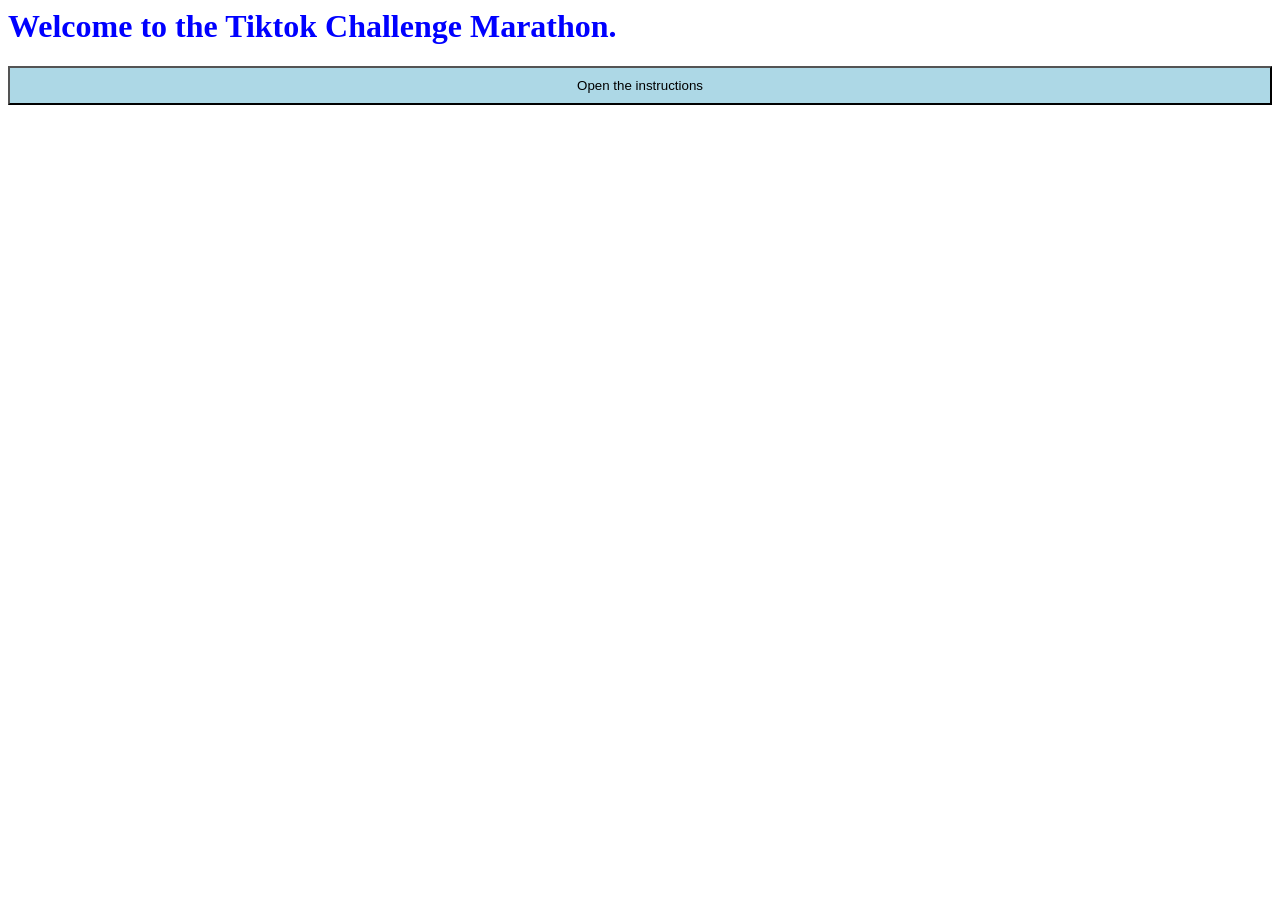
==== index.html @ 9bc09301 "adding some html" ====
<html>
    <head>
    <title>Tiktok Challenge Marathon</title>
    <link rel = "stylesheet" href = "index.css">
    </head> 
<body>
    <h1> Welcome to the Tiktok Challenge Marathon.</h1>
    <button id = "modalBtn">Open the instructions</button>
    <div id = "myModal" class = "modal">
        <div class = "modalContent">
            <p> This is where the instructions go. </p>
        </div>
    </div>
</body>
</html>
---- index.css ----
h1 {
    font-family:'Times New Roman', Times, serif;
    color: blue;
}
.modal { /*Modal inspiration taken from https://www.w3schools.com/howto/howto_css_modals.asp*/
    display : none;
    position: fixed;
    z-index: 9999;
    width: 100%;
    height: 100%;
    overflow: auto;
}
.modal-content {
  background-color: #fefefe;
  margin: 15% auto; /* 15% from the top and centered */
  padding: 20px;
  border: 1px solid #888;
  width: 80%; /* Could be more or less, depending on screen size */
}

/* The Close Button */
.close {
  color: #aaa;
  float: right;
  font-size: 28px;
  font-weight: bold;
}

.close:hover,
.close:focus {
  color: black;
  text-decoration: none;
  cursor: pointer;
}
#modalBtn {
    padding: 10px;
    background: rgb(173, 216, 230, 1.0);
    width: 100%;
    
}
#modalBtn:hover {
    background-color: rgb(71, 86, 91);
}
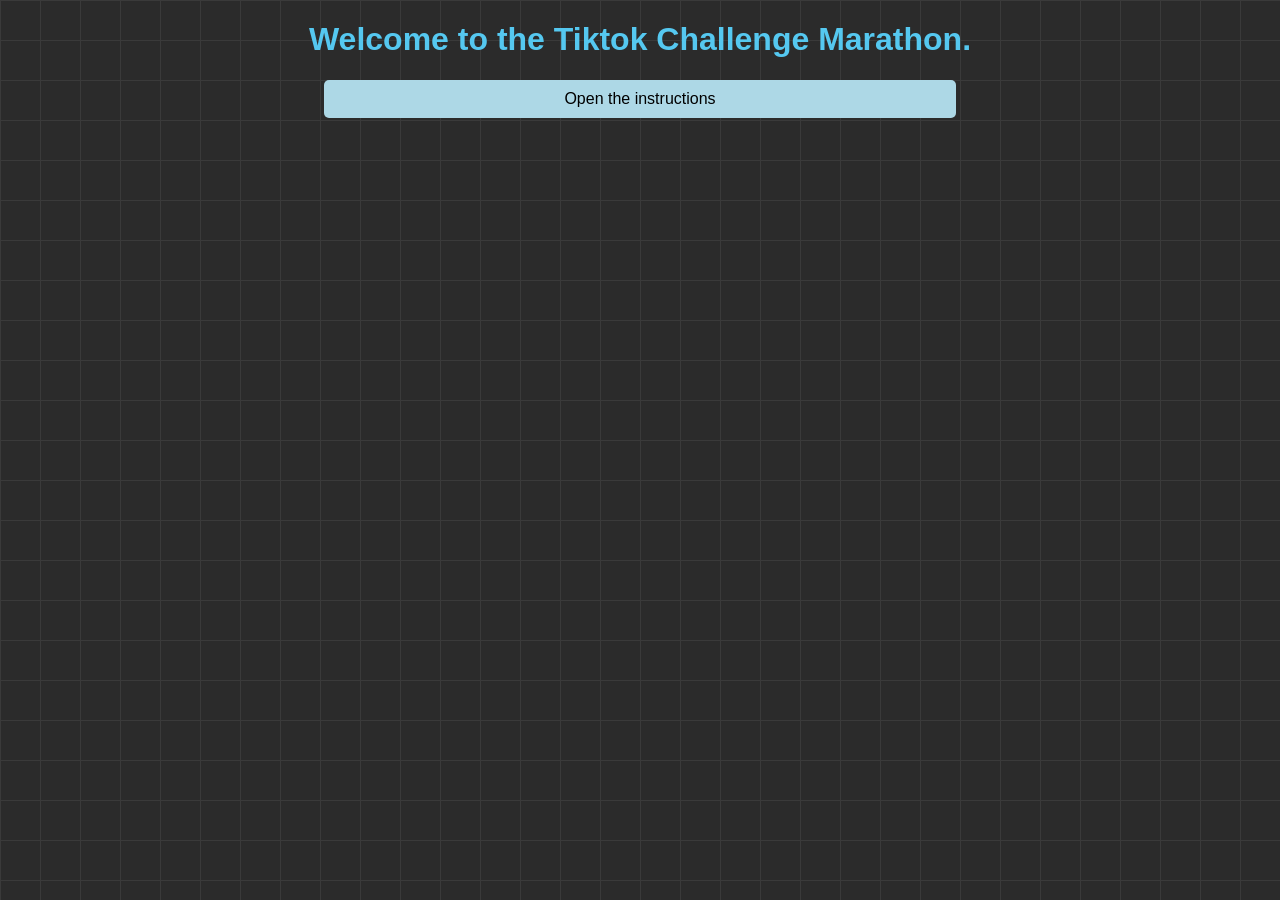
==== commit c55e5c73: "added some html" ====
--- a/index.html
+++ b/index.html
@@ -1,3 +1,4 @@
+<!DOCTYPE html>
 <html>
     <head>
     <title>Tiktok Challenge Marathon</title>
@@ -8,8 +9,19 @@
     <button id = "modalBtn">Open the instructions</button>
     <div id = "myModal" class = "modal">
         <div class = "modalContent">
-            <p> This is where the instructions go. </p>
+            <h1 id = "modalHeader"> Instructions for Tiktok Challenge Marathon.</h1>
+            <p> Welcome to the Tiktok Challenge Marathon by Ekaagar and Aaryan. <br> 
+                The game is quite simple, but also very fun. You've three different challenges, which you've to beat in the least amount of time possible. <br>
+            You will have multiple attempts to beat this challenge. Invite your friends and family too. <br>
+            The three games are : <br>
+            1. Swap the Bottles <br>
+            2. Hit the Pins <br>
+            3. Solve the puzzle <br>
+            Good luck!
+              </p>
+            <button id = "closeBtn">Close</button>
         </div>
     </div>
+    <script src = "script.js"></script>
 </body>
 </html>
--- a/index.css
+++ b/index.css
@@ -1,43 +1,85 @@
 h1 {
-    font-family:'Times New Roman', Times, serif;
-    color: blue;
+    color: #55C8F0;
+    font-weight: 600;
+    text-align: center;
 }
 .modal { /*Modal inspiration taken from https://www.w3schools.com/howto/howto_css_modals.asp*/
     display : none;
     position: fixed;
     z-index: 9999;
+    left: 0;
+    top: 0;
     width: 100%;
     height: 100%;
     overflow: auto;
+    background-color: rgba(0,0,0,0.4);
 }
-.modal-content {
-  background-color: #fefefe;
-  margin: 15% auto; /* 15% from the top and centered */
+.modalContent {
+  background-color: #fafafa;
+  margin: 10% auto;
   padding: 20px;
-  border: 1px solid #888;
-  width: 80%; /* Could be more or less, depending on screen size */
+  border-radius: 10px;
+  width: 80%; 
+  box-shadow: 0 5px 15px rgba(0,0,0,0.3);
+  position: relative;
+  background: linear-gradient(to top, rgba(141, 173, 195, 0.4),  rgba(34, 69, 109, 0.4));
+  
 }
 
-/* The Close Button */
-.close {
-  color: #aaa;
-  float: right;
-  font-size: 28px;
-  font-weight: bold;
-}
-
-.close:hover,
-.close:focus {
-  color: black;
-  text-decoration: none;
-  cursor: pointer;
-}
 #modalBtn {
-    padding: 10px;
-    background: rgb(173, 216, 230, 1.0);
-    width: 100%;
+    display: block;
+    margin: 20px auto;
+    padding: 10px 20px;
+    width: 50%;
+    background: rgba(173, 216, 230, 1.0);
+    border: none;
+    border-radius: 5px;
+    font-size: 16px;
+    transition: transform 0.15s, box-shadow 0.15s;
     
 }
 #modalBtn:hover {
-    background-color: rgb(71, 86, 91);
+    transform: scale(1.08);
+    box-shadow: 0 4px 10px rgba(0,0,0,0.2);
+}
+
+.modal p {
+  color: white;
+  font-family: 'Inter', sans-serif;
+  text-align: left;
+  font-size: 18px;
+  margin-left: 100px;
+
+}
+
+#closeBtn {
+  display: block;
+  margin: 5px;
+  background: #ff0008;
+  border-radius: 5px;
+  font-size: 16px;
+  color: white;
+  transition: transform 0.15s, box-shadow 0.15s;
+}
+
+#closeBtn:hover {
+  transform: scale(1.1);
+  box-shadow: 0 4px 10px rgba(0,0,0,0.2);
+}
+
+#modalHeader /*Customize this a bit more for later */
+{
+   text-align: center; 
+}
+
+body {
+  background-color: #2b2b2b;
+
+  background-image:
+    linear-gradient(#3a3a3a 1px, transparent 1px),
+    linear-gradient(90deg, #3a3a3a 1px, transparent 1px);
+
+  background-size: 40px 40px;
+
+  font-family: 'Inter', sans-serif;
 }
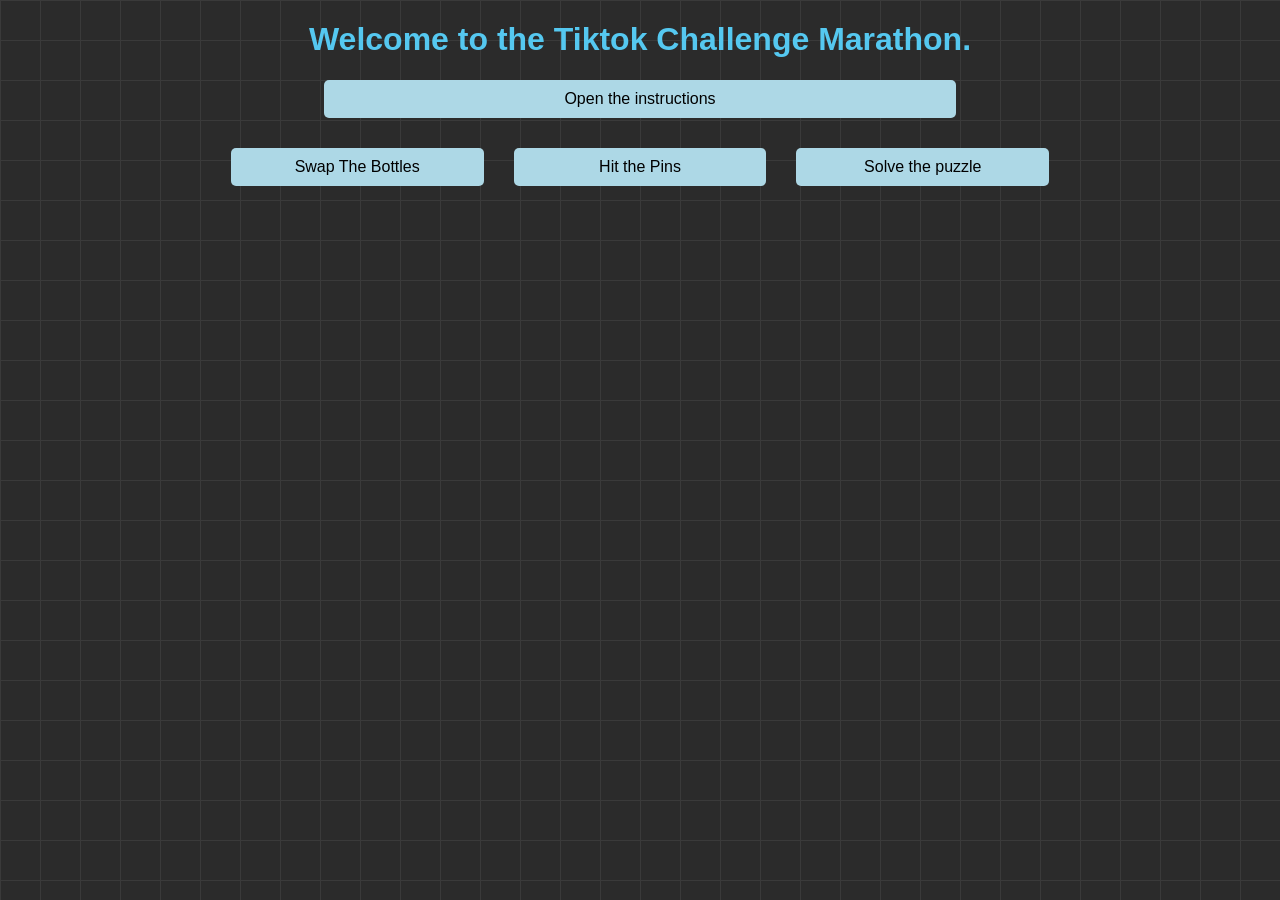
==== commit 8ded67a9: "added some more to the html page" ====
--- a/index.html
+++ b/index.html
@@ -22,6 +22,11 @@
             <button id = "closeBtn">Close</button>
         </div>
     </div>
+    <div id="gameButtons">
+        <button id ="swap"> Swap The Bottles </button>
+        <button id = "hit"> Hit the Pins</button>
+        <button id = "solve"> Solve the puzzle</button>
+    </div>
     <script src = "script.js"></script>
 </body>
 </html>
--- a/index.css
+++ b/index.css
@@ -82,4 +82,60 @@
   background-size: 40px 40px;
 
   font-family: 'Inter', sans-serif;
+}
+
+#gameButtons {
+    display: flex;
+    justify-content: center;
+    gap: 10px;
+    margin: 20px 0;
+}
+
+#swap {
+    display: inline-block;
+    margin: 10px 10px 10px 10px;
+    padding: 10px 20px;
+    width: 20%;
+    background: rgba(173, 216, 230, 1.0);
+    border: none;
+    border-radius: 5px;
+    font-size: 16px;
+    transition: transform 0.15s, box-shadow 0.15s;
+}
+#swap:hover {
+    transform: scale(1.08);
+    box-shadow: 0 4px 10px rgba(0,0,0,0.2);
+}
+
+#hit {
+    display: inline-block;
+    margin: 10px 10px 10px 10px;
+    padding: 10px 20px;
+    width: 20%;
+    background: rgba(173, 216, 230, 1.0);
+    border: none;
+    border-radius: 5px;
+    font-size: 16px;
+    transition: transform 0.15s, box-shadow 0.15s;
+
+}
+#hit:hover {
+    transform: scale(1.08);
+    box-shadow: 0 4px 10px rgba(0,0,0,0.2);
+}
+
+#solve {
+    display: inline-block;
+    margin: 10px 10px 10px 10px;
+    padding: 10px 20px;
+    width: 20%;
+    background: rgba(173, 216, 230, 1.0);
+    border: none;
+    border-radius: 5px;
+    font-size: 16px;
+    transition: transform 0.15s, box-shadow 0.15s;
+}
+#solve:hover{
+  transform: scale(1.08);
+    box-shadow: 0 4px 10px rgba(0,0,0,0.2);
 }
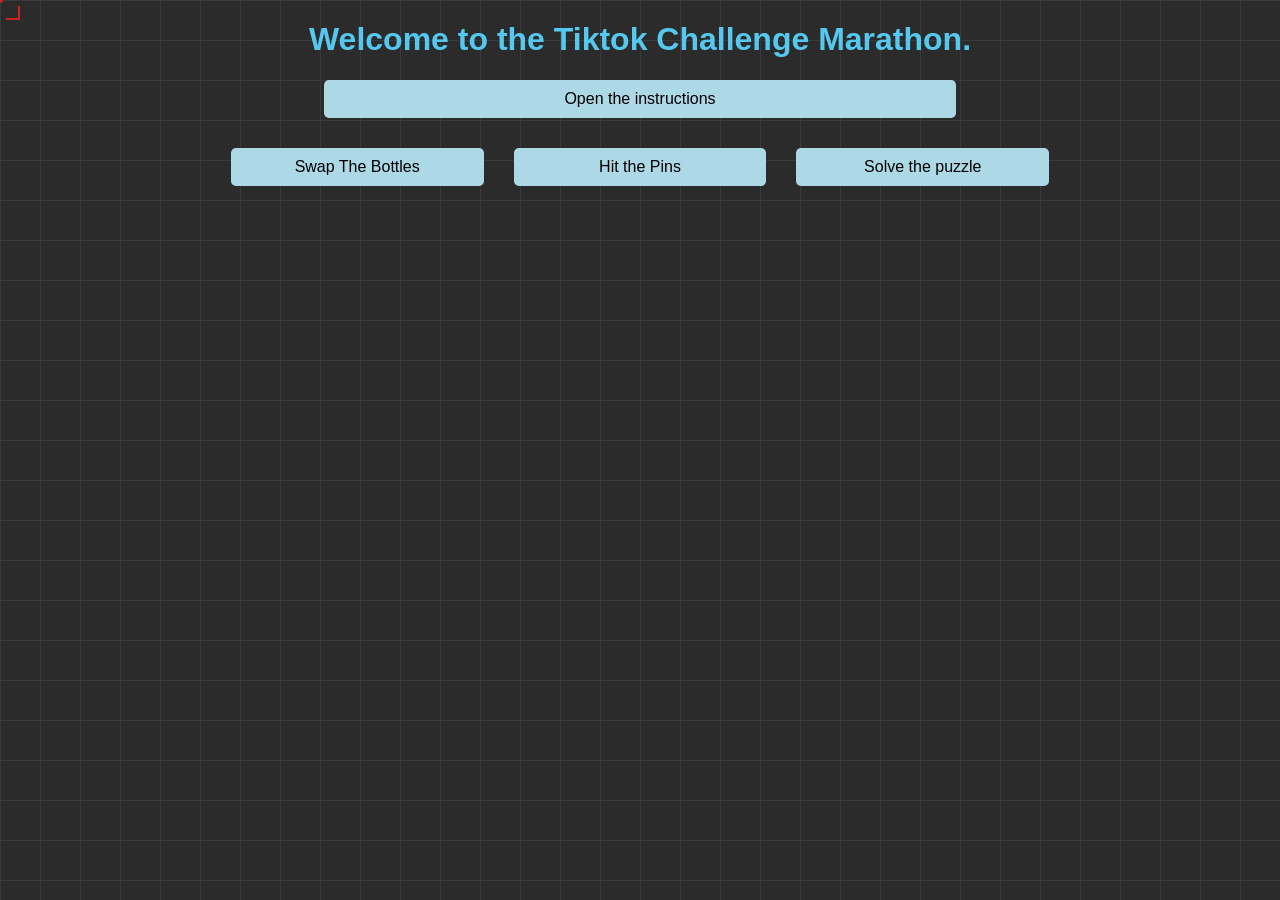
==== commit cc8d6a0d: "making some progress towards the cursor" ====
--- a/index.html
+++ b/index.html
@@ -27,6 +27,13 @@
         <button id = "hit"> Hit the Pins</button>
         <button id = "solve"> Solve the puzzle</button>
     </div>
+    <div id="cursor-wrapper">
+    <div id="cursor-dot"></div>
+    <div id="tl" class="corner"></div>
+    <div id="tr" class="corner"></div>
+    <div id="br" class="corner"></div>
+    <div id="bl" class="corner"></div>
+    </div>
     <script src = "script.js"></script>
 </body>
 </html>
--- a/index.css
+++ b/index.css
@@ -138,4 +138,65 @@
 #solve:hover{
   transform: scale(1.08);
     box-shadow: 0 4px 10px rgba(0,0,0,0.2);
-}+}
+
+/*Cursor*/
+
+* {    
+  cursor: none;   /* sets the root to have no default cursor */
+}
+
+
+#cursor-wrapper {
+    position: fixed;
+    top: 0;
+    left: 0;
+    width: 0;
+    height: 0;
+    pointer-events: none; 
+    z-index: 99999;
+    transform: translate(-50%,-50%);
+}
+
+#cursor-dot {
+    position: absolute;
+    left: 50%;
+    top: 50%;
+    width: 6px;
+    height: 6px;
+    background: #cc2222;
+    border-radius: 50%;
+    transform: translate(-50%,-50%);
+}
+
+.corner {
+  position: absolute;
+  left:50%;
+  top: 50%;
+  width: 12px;
+  height: 12px;
+  border: 2px solid #cc2222;
+  transition: transform 0.3s ease;
+}
+/* I tried different values, these ones work properly */
+#tl { 
+  border-right: none;
+  border-bottom: none;
+  transform: translate(-18px,-18px); 
+}
+#tr { 
+  border-left:  none;
+  border-bottom: none;
+  transform: translate(6px,-18px); 
+}
+#br {
+  border-left:none;
+  border-top:none;
+  transform: translate(6px,6px); 
+}
+#bl {
+   border-right: none;
+  border-top:none;
+  transform: translate(-18px,  6px);
+}
+
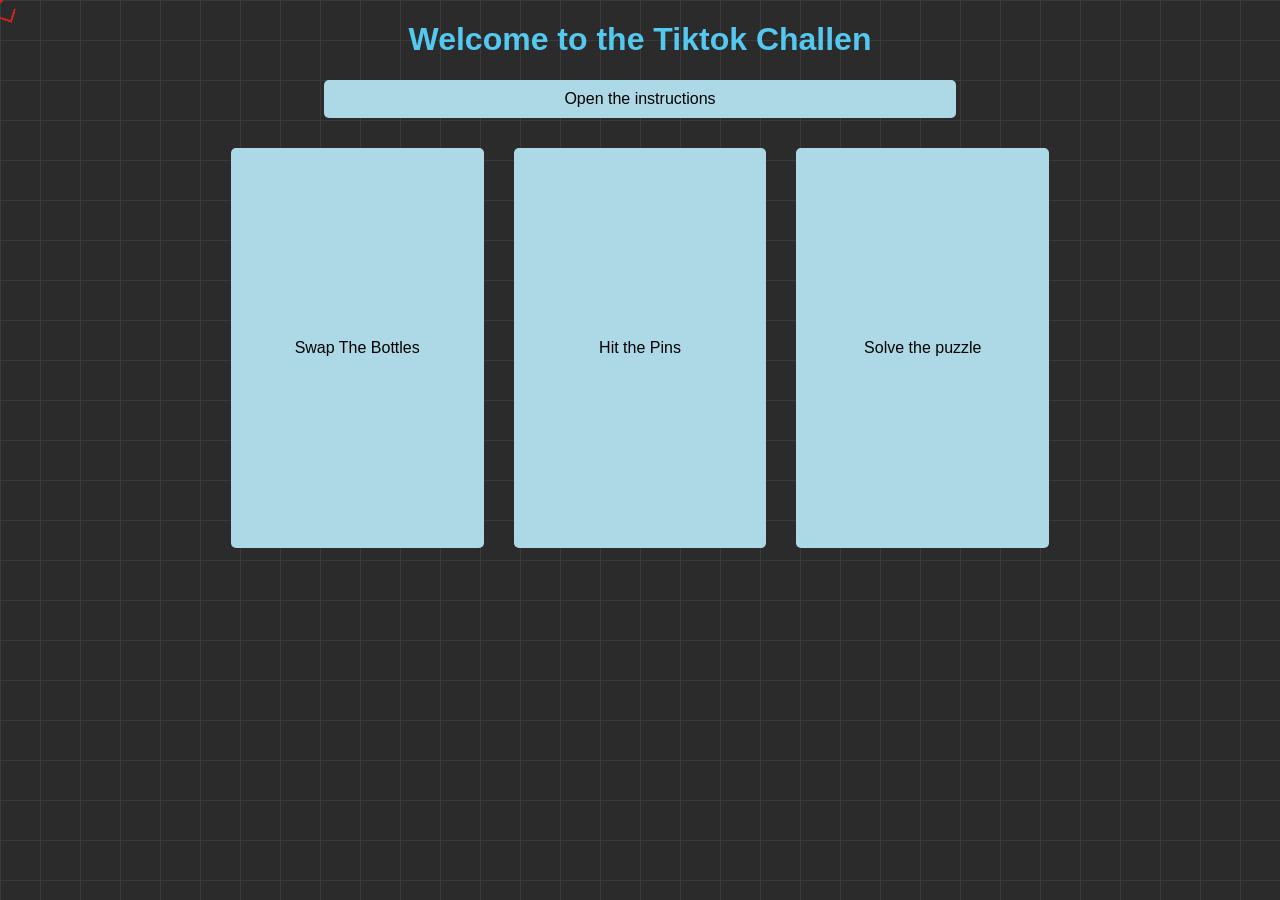
==== commit c3805b5d: "more" ====
--- a/index.html
+++ b/index.html
@@ -3,9 +3,10 @@
     <head>
     <title>Tiktok Challenge Marathon</title>
     <link rel = "stylesheet" href = "index.css">
+    <link rel="stylesheet" href="cursor.css">
     </head> 
 <body>
-    <h1> Welcome to the Tiktok Challenge Marathon.</h1>
+    <h1 id = "title"> </h1>
     <button id = "modalBtn">Open the instructions</button>
     <div id = "myModal" class = "modal">
         <div class = "modalContent">
@@ -34,6 +35,7 @@
     <div id="br" class="corner"></div>
     <div id="bl" class="corner"></div>
     </div>
-    <script src = "script.js"></script>
+    <script src = "cursor.js"></script>
+    <script src = "index.js"></script>
 </body>
 </html>
--- a/index.css
+++ b/index.css
@@ -96,6 +96,7 @@
     margin: 10px 10px 10px 10px;
     padding: 10px 20px;
     width: 20%;
+    height: 400px;
     background: rgba(173, 216, 230, 1.0);
     border: none;
     border-radius: 5px;
@@ -140,63 +141,3 @@
     box-shadow: 0 4px 10px rgba(0,0,0,0.2);
 }
 
-/*Cursor*/
-
-* {    
-  cursor: none;   /* sets the root to have no default cursor */
-}
-
-
-#cursor-wrapper {
-    position: fixed;
-    top: 0;
-    left: 0;
-    width: 0;
-    height: 0;
-    pointer-events: none; 
-    z-index: 99999;
-    transform: translate(-50%,-50%);
-}
-
-#cursor-dot {
-    position: absolute;
-    left: 50%;
-    top: 50%;
-    width: 6px;
-    height: 6px;
-    background: #cc2222;
-    border-radius: 50%;
-    transform: translate(-50%,-50%);
-}
-
-.corner {
-  position: absolute;
-  left:50%;
-  top: 50%;
-  width: 12px;
-  height: 12px;
-  border: 2px solid #cc2222;
-  transition: transform 0.3s ease;
-}
-/* I tried different values, these ones work properly */
-#tl { 
-  border-right: none;
-  border-bottom: none;
-  transform: translate(-18px,-18px); 
-}
-#tr { 
-  border-left:  none;
-  border-bottom: none;
-  transform: translate(6px,-18px); 
-}
-#br {
-  border-left:none;
-  border-top:none;
-  transform: translate(6px,6px); 
-}
-#bl {
-   border-right: none;
-  border-top:none;
-  transform: translate(-18px,  6px);
-}
-
--- a/cursor.css
+++ b/cursor.css
@@ -0,0 +1,76 @@
+* {
+  cursor: none;   
+}
+
+#cursor-wrapper {
+    position: fixed;
+    top: 0;
+    left: 0;
+    width: 0;
+    height: 0;
+    pointer-events: none; 
+    z-index: 99999;
+    transform: translate(-50%,-50%);
+}
+
+#cursor-dot {
+    position: absolute;
+    left: 50%;
+    top: 50%;
+    width: 6px;
+    height: 6px;
+    background: #cc2222;
+    border-radius: 50%;
+    transform: translate(-50%,-50%);
+}
+
+.corner {
+  position: absolute;
+  left:50%;
+  top: 50%;
+  width: 12px;
+  height: 12px;
+  border: 2px solid #cc2222;
+  transition: transform 0.2s ease;
+}
+/* these values work because each corner is 12px long, so having a consistent 6px gap */
+#tl { 
+  border-right: none;
+  border-bottom: none;
+  transform: translate(-18px,-18px); 
+}
+#tr { 
+  border-left:  none;
+  border-bottom: none;
+  transform: translate(6px,-18px); 
+}
+#br {
+  border-left:none;
+  border-top:none;
+  transform: translate(6px,6px); 
+}
+#bl {
+   border-right: none;
+  border-top:none;
+  transform: translate(-18px,  6px);
+}
+
+
+.pixels {
+    position: absolute;
+    width: 10px;
+    height: 10px;
+    background: rgba(204,34,34,0.67);
+    border-radius: 50%;
+    pointer-events: none;
+    z-index: 9998;
+    transform: translate(-50%,-50%);
+    animation: pixelFade 0.8s ease forwards;
+}
+
+@keyframes pixelFade {
+  to {
+     opacity: 0;
+     transform: translate(-50%,-50%);
+  }
+}
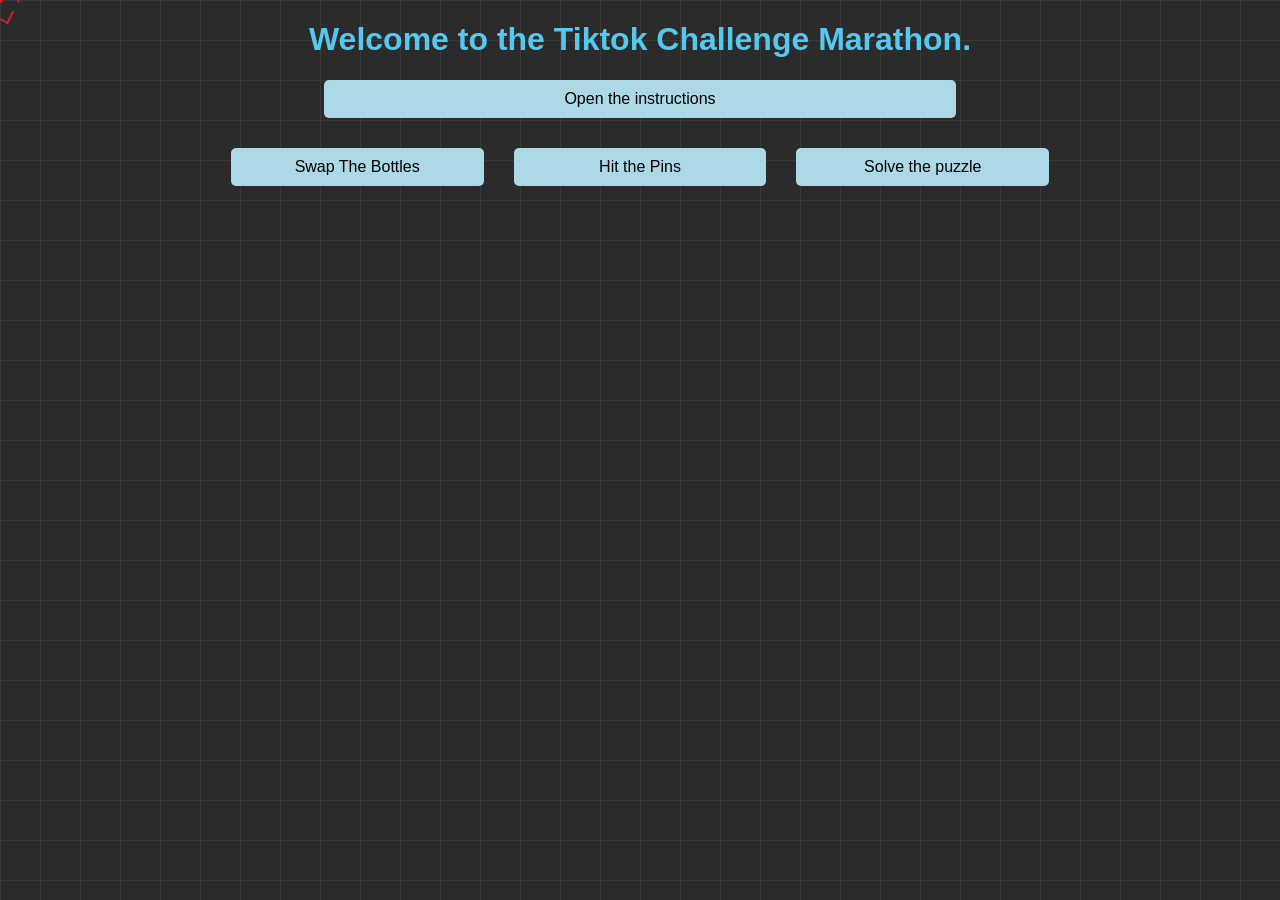
==== commit 9234099f: "finished puzzle.js" ====
--- a/index.html
+++ b/index.html
@@ -1,41 +1,55 @@
 <!DOCTYPE html>
 <html>
-    <head>
-    <title>Tiktok Challenge Marathon</title>
-    <link rel = "stylesheet" href = "index.css">
-    <link rel="stylesheet" href="cursor.css">
-    </head> 
+   <head>
+   <title>Tiktok Challenge Marathon</title>
+   <link rel = "stylesheet" href = "index.css">
+   <link rel = "stylesheet" href = "cursor.css">
+   </head>
 <body>
-    <h1 id = "title"> </h1>
-    <button id = "modalBtn">Open the instructions</button>
-    <div id = "myModal" class = "modal">
-        <div class = "modalContent">
-            <h1 id = "modalHeader"> Instructions for Tiktok Challenge Marathon.</h1>
-            <p> Welcome to the Tiktok Challenge Marathon by Ekaagar and Aaryan. <br> 
-                The game is quite simple, but also very fun. You've three different challenges, which you've to beat in the least amount of time possible. <br>
-            You will have multiple attempts to beat this challenge. Invite your friends and family too. <br>
-            The three games are : <br>
-            1. Swap the Bottles <br>
-            2. Hit the Pins <br>
-            3. Solve the puzzle <br>
-            Good luck!
-              </p>
+   <h1> Welcome to the Tiktok Challenge Marathon.</h1>
+   <button id = "modalBtn">Open the instructions</button>
+   <div id = "myModal" class = "modal">
+       <div class = "modalContent">
+           <h1 id = "modalHeader"> Instructions for Tiktok Challenge Marathon.</h1>
+           <p id = "modalText"> Welcome to the TikTok Challenge Marathon by Ekaagar and Aaryan! <br>
+               This is a compilation of several games inspired by TikTok.<br>
+			   Try to complete the games as fast as possible! </p>
+			<p>
+            Click on the buttons to learn about the games! Good luck! <br>
+			<div id="gameButtons">
+				<button id = "infoSwap">Swap the Bottles</button>
+				<button id = "infoAim">Hit the Pins</button>
+				<button id = "infoPuzzle">Solve the Puzzle</button>
+			</div>
+			<br>
+            </p>
+			
             <button id = "closeBtn">Close</button>
-        </div>
-    </div>
-    <div id="gameButtons">
-        <button id ="swap"> Swap The Bottles </button>
-        <button id = "hit"> Hit the Pins</button>
-        <button id = "solve"> Solve the puzzle</button>
-    </div>
-    <div id="cursor-wrapper">
-    <div id="cursor-dot"></div>
-    <div id="tl" class="corner"></div>
-    <div id="tr" class="corner"></div>
-    <div id="br" class="corner"></div>
-    <div id="bl" class="corner"></div>
-    </div>
-    <script src = "cursor.js"></script>
-    <script src = "index.js"></script>
+       </div>
+   </div>
+   <div id="gameButtons">
+       <button id ="swap"> Swap The Bottles </button>
+       <button id = "hit"> Hit the Pins</button>
+       <button id = "solve"> Solve the puzzle</button>
+   </div>
+   <div id="cursor-wrapper">
+   <div id="cursor-dot"></div>
+   <div id="tl" class="corner"></div>
+   <div id="tr" class="corner"></div>
+   <div id="br" class="corner"></div>
+   <div id="bl" class="corner">
+   </div>
+   </div>
+   <script src = "cursor.js"></script>
+   <script src = "index.js"></script>
 </body>
-</html>+</html>
+
+
+
+
+
+
+
+
+
--- a/index.css
+++ b/index.css
@@ -1,143 +1,316 @@
 h1 {
-    color: #55C8F0;
-    font-weight: 600;
-    text-align: center;
+   color: #55C8F0;
+   font-weight: 600;
+   text-align: center;
 }
 .modal { /*Modal inspiration taken from https://www.w3schools.com/howto/howto_css_modals.asp*/
-    display : none;
-    position: fixed;
-    z-index: 9999;
-    left: 0;
-    top: 0;
-    width: 100%;
-    height: 100%;
-    overflow: auto;
-    background-color: rgba(0,0,0,0.4);
+   display : none;
+   position: fixed;
+   z-index: 9999;
+   left: 0;
+   top: 0;
+   width: 100%;
+   height: 100%;
+   overflow: auto;
+   background-color: rgba(0,0,0,0.4);
 }
 .modalContent {
-  background-color: #fafafa;
-  margin: 10% auto;
-  padding: 20px;
-  border-radius: 10px;
-  width: 80%; 
-  box-shadow: 0 5px 15px rgba(0,0,0,0.3);
-  position: relative;
-  background: linear-gradient(to top, rgba(141, 173, 195, 0.4),  rgba(34, 69, 109, 0.4));
+ background-color: #fafafa;
+ margin: 15% auto;
+ padding: 20px;
+ border-radius: 10px;
+ width: 80%;
+ box-shadow: 0 5px 15px rgba(0,0,0,0.3);
+ position: relative;
+ background: linear-gradient(to top, rgba(141, 173, 195, 0.4),  rgba(34, 69, 109, 0.4));
+ }
+
+#modalBtn {
+   display: block;
+   margin: 20px auto;
+   padding: 10px 20px;
+   width: 50%;
+   background: rgba(173, 216, 230, 1.0);
+   border: none;
+   border-radius: 5px;
+   font-size: 16px;
+   transition: transform 0.15s, box-shadow 0.15s;
   
 }
-
-#modalBtn {
-    display: block;
-    margin: 20px auto;
-    padding: 10px 20px;
-    width: 50%;
-    background: rgba(173, 216, 230, 1.0);
-    border: none;
-    border-radius: 5px;
-    font-size: 16px;
-    transition: transform 0.15s, box-shadow 0.15s;
-    
-}
 #modalBtn:hover {
-    transform: scale(1.08);
-    box-shadow: 0 4px 10px rgba(0,0,0,0.2);
-}
+   transform: scale(1.08);
+   box-shadow: 0 4px 10px rgba(0,0,0,0.2);
+}
+
+
+
 
 .modal p {
-  color: white;
-  font-family: 'Inter', sans-serif;
-  text-align: left;
-  font-size: 18px;
-  margin-left: 100px;
-
-}
+ color: white;
+ font-family: 'Inter', sans-serif;
+ text-align: left;
+ font-size: 18px;
+ margin-left: 100px;
+
+
+
+
+}
+
+
+
 
 #closeBtn {
-  display: block;
-  margin: 5px;
-  background: #ff0008;
-  border-radius: 5px;
-  font-size: 16px;
-  color: white;
-  transition: transform 0.15s, box-shadow 0.15s;
-}
+ display: block;
+ margin: 5px;
+ background: #ff0008;
+ border-radius: 5px;
+ font-size: 16px;
+ color: white;
+ transition: transform 0.15s, box-shadow 0.15s;
+}
+
+
+
 
 #closeBtn:hover {
-  transform: scale(1.1);
-  box-shadow: 0 4px 10px rgba(0,0,0,0.2);
-}
+ transform: scale(1.1);
+ box-shadow: 0 4px 10px rgba(0,0,0,0.2);
+}
+
+
+#infoSwap, #infoAim, #infoPuzzle{
+		font-family: Arial, sans-serif;
+        font-size: 18px;
+        font-weight: bold;
+        color: #fff;
+        padding: 12px 28px;
+        border: none;
+        border-radius: 8px;
+        cursor: pointer;
+        background: linear-gradient(45deg, #FFD700, #FFA500, #FFD700);
+        background-size: 200% 200%;
+        transition: background-position 0.4s ease, transform 0.2s ease;
+        box-shadow: 0 4px 10px rgba(255, 215, 0, 0.4);
+		margin-left: 30px;
+	margin-right: 30px;
+
+
+}
+
+
+#infoSwap:hover, #infoAim:hover, #infoPuzzle:hover {
+        background-position: right center;
+        transform: scale(1.05);
+        box-shadow: 0 6px 14px rgba(255, 215, 0, 0.6);
+}
+
+
+
+
+#infoSwap:active, #infoAim:active, #infoPuzzle:active {
+  transform: scale(0.98);
+}
+
+
+
 
 #modalHeader /*Customize this a bit more for later */
 {
-   text-align: center; 
-}
+  text-align: center;
+}
+
+
+
 
 body {
-  background-color: #2b2b2b;
-
-  background-image:
-    linear-gradient(#3a3a3a 1px, transparent 1px),
-    linear-gradient(90deg, #3a3a3a 1px, transparent 1px);
-
-  background-size: 40px 40px;
-
-  font-family: 'Inter', sans-serif;
-}
+ background-color: #2b2b2b;
+
+
+
+
+ background-image:
+   linear-gradient(#3a3a3a 1px, transparent 1px),
+   linear-gradient(90deg, #3a3a3a 1px, transparent 1px);
+
+
+
+
+ background-size: 40px 40px;
+
+
+
+
+ font-family: 'Inter', sans-serif;
+}
+
+
+
 
 #gameButtons {
-    display: flex;
-    justify-content: center;
-    gap: 10px;
-    margin: 20px 0;
-}
+   display: flex;
+   justify-content: center;
+   gap: 10px;
+   margin: 20px 0;
+}
+
+
+
 
 #swap {
-    display: inline-block;
-    margin: 10px 10px 10px 10px;
-    padding: 10px 20px;
-    width: 20%;
-    height: 400px;
-    background: rgba(173, 216, 230, 1.0);
-    border: none;
-    border-radius: 5px;
-    font-size: 16px;
-    transition: transform 0.15s, box-shadow 0.15s;
+   display: inline-block;
+   margin: 10px 10px 10px 10px;
+   padding: 10px 20px;
+   width: 20%;
+   background: rgba(173, 216, 230, 1.0);
+   border: none;
+   border-radius: 5px;
+   font-size: 16px;
+   transition: transform 0.15s, box-shadow 0.15s;
 }
 #swap:hover {
-    transform: scale(1.08);
-    box-shadow: 0 4px 10px rgba(0,0,0,0.2);
-}
+   transform: scale(1.08);
+   box-shadow: 0 4px 10px rgba(0,0,0,0.2);
+}
+
+
+
 
 #hit {
-    display: inline-block;
-    margin: 10px 10px 10px 10px;
-    padding: 10px 20px;
-    width: 20%;
-    background: rgba(173, 216, 230, 1.0);
-    border: none;
-    border-radius: 5px;
-    font-size: 16px;
-    transition: transform 0.15s, box-shadow 0.15s;
+   display: inline-block;
+   margin: 10px 10px 10px 10px;
+   padding: 10px 20px;
+   width: 20%;
+   background: rgba(173, 216, 230, 1.0);
+   border: none;
+   border-radius: 5px;
+   font-size: 16px;
+   transition: transform 0.15s, box-shadow 0.15s;
+
+
+
 
 }
 #hit:hover {
-    transform: scale(1.08);
-    box-shadow: 0 4px 10px rgba(0,0,0,0.2);
-}
+   transform: scale(1.08);
+   box-shadow: 0 4px 10px rgba(0,0,0,0.2);
+}
+
+
+
 
 #solve {
-    display: inline-block;
-    margin: 10px 10px 10px 10px;
-    padding: 10px 20px;
-    width: 20%;
-    background: rgba(173, 216, 230, 1.0);
-    border: none;
-    border-radius: 5px;
-    font-size: 16px;
-    transition: transform 0.15s, box-shadow 0.15s;
+   display: inline-block;
+   margin: 10px 10px 10px 10px;
+   padding: 10px 20px;
+   width: 20%;
+   background: rgba(173, 216, 230, 1.0);
+   border: none;
+   border-radius: 5px;
+   font-size: 16px;
+   transition: transform 0.15s, box-shadow 0.15s;
 }
 #solve:hover{
-  transform: scale(1.08);
-    box-shadow: 0 4px 10px rgba(0,0,0,0.2);
-}
-
+ transform: scale(1.08);
+   box-shadow: 0 4px 10px rgba(0,0,0,0.2);
+}
+
+
+
+
+
+
+
+
+/*
+* {   
+ cursor: none;  
+}
+
+
+
+
+*/
+
+
+
+
+#cursor-wrapper {
+   position: fixed;
+   top: 0;
+   left: 0;
+   width: 0;
+   height: 0;
+   pointer-events: none;
+   z-index: 99999;
+   transform: translate(-50%,-50%);
+}
+
+
+
+
+#cursor-dot {
+   position: absolute;
+   left: 50%;
+   top: 50%;
+   width: 6px;
+   height: 6px;
+   background: #cc2222;
+   border-radius: 50%;
+   transform: translate(-50%,-50%);
+}
+
+
+
+
+.corner {
+ position: absolute;
+ left:50%;
+ top: 50%;
+ width: 12px;
+ height: 12px;
+ border: 2px solid #cc2222;
+ transition: transform 0.3s ease;
+}
+/* I tried different values, these ones work properly */
+#tl {
+ border-right: none;
+ border-bottom: none;
+ transform: translate(-18px,-18px);
+}
+#tr {
+ border-left:  none;
+ border-bottom: none;
+ transform: translate(6px,-18px);
+}
+#br {
+ border-left:none;
+ border-top:none;
+ transform: translate(6px,6px);
+}
+#bl {
+  border-right: none;
+ border-top:none;
+ transform: translate(-18px,  6px);
+}
+
+
+
+
+
+
+
+
+
+
+
+
+
+
+
+
+
+
+
+
+
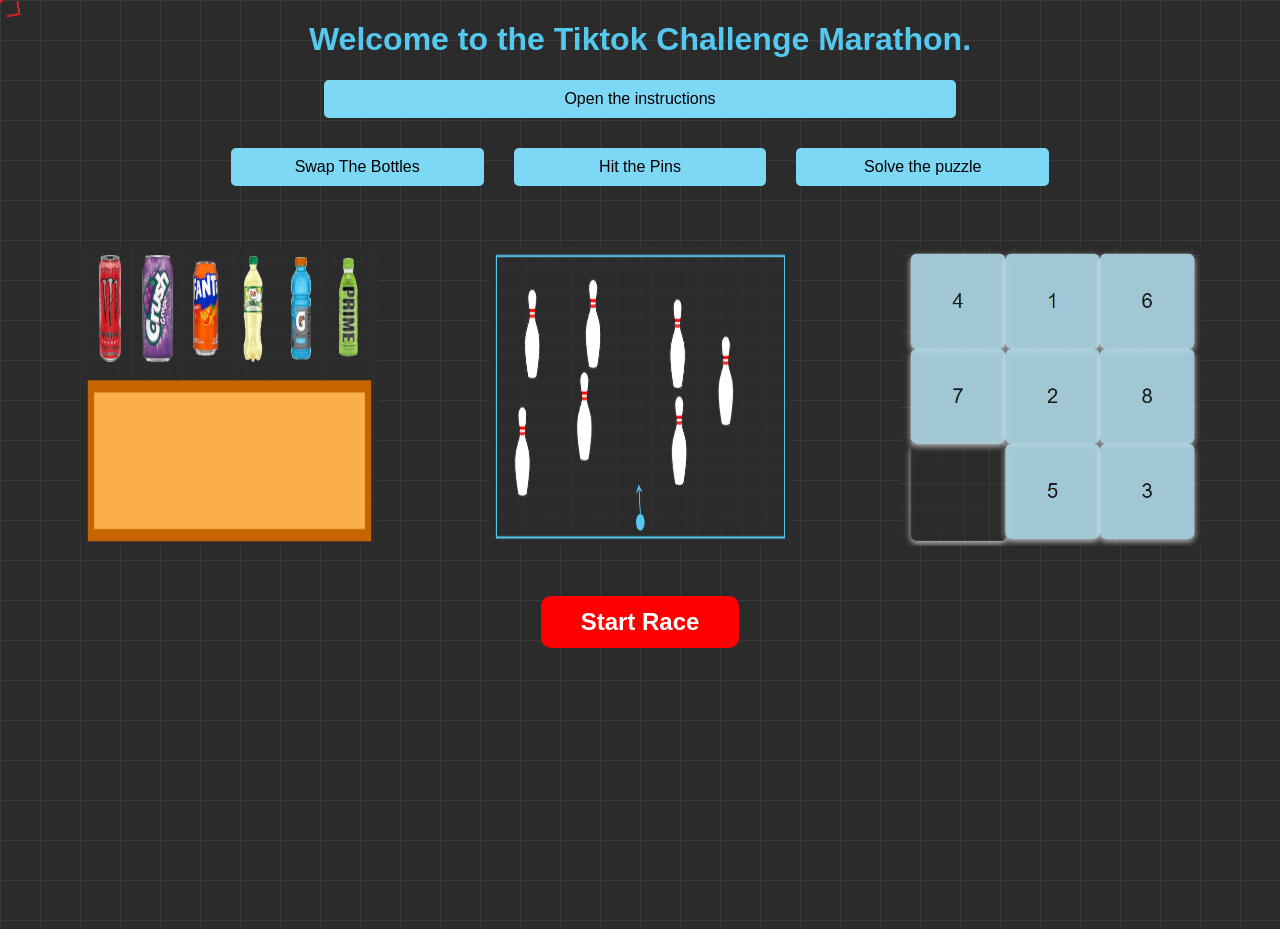
==== commit ec17bbd9: "shit ton of work" ====
--- a/index.html
+++ b/index.html
@@ -1,55 +1,71 @@
 <!DOCTYPE html>
 <html>
-   <head>
-   <title>Tiktok Challenge Marathon</title>
-   <link rel = "stylesheet" href = "index.css">
-   <link rel = "stylesheet" href = "cursor.css">
-   </head>
-<body>
-   <h1> Welcome to the Tiktok Challenge Marathon.</h1>
-   <button id = "modalBtn">Open the instructions</button>
-   <div id = "myModal" class = "modal">
-       <div class = "modalContent">
-           <h1 id = "modalHeader"> Instructions for Tiktok Challenge Marathon.</h1>
-           <p id = "modalText"> Welcome to the TikTok Challenge Marathon by Ekaagar and Aaryan! <br>
-               This is a compilation of several games inspired by TikTok.<br>
-			   Try to complete the games as fast as possible! </p>
-			<p>
-            Click on the buttons to learn about the games! Good luck! <br>
-			<div id="gameButtons">
-				<button id = "infoSwap">Swap the Bottles</button>
-				<button id = "infoAim">Hit the Pins</button>
-				<button id = "infoPuzzle">Solve the Puzzle</button>
-			</div>
-			<br>
-            </p>
-			
-            <button id = "closeBtn">Close</button>
-       </div>
-   </div>
-   <div id="gameButtons">
-       <button id ="swap"> Swap The Bottles </button>
-       <button id = "hit"> Hit the Pins</button>
-       <button id = "solve"> Solve the puzzle</button>
-   </div>
-   <div id="cursor-wrapper">
-   <div id="cursor-dot"></div>
-   <div id="tl" class="corner"></div>
-   <div id="tr" class="corner"></div>
-   <div id="br" class="corner"></div>
-   <div id="bl" class="corner">
-   </div>
-   </div>
-   <script src = "cursor.js"></script>
-   <script src = "index.js"></script>
-</body>
-</html>
 
 
 
 
+<head>
+    <title>Tiktok Challenge Marathon</title>
+    <link rel="stylesheet" href="index.css">
+    <link rel="stylesheet" href="cursor.css">
+</head>
 
 
 
 
+<body>
+    <h1> Welcome to the Tiktok Challenge Marathon.</h1>
+    <button id="modalBtn">Open the instructions</button>
+    <div id="myModal" class="modal">
+        <div class="modalContent">
+            <h1 id="modalHeader"> Instructions for Tiktok Challenge Marathon.</h1>
+            <p id="modalText"> Welcome to the TikTok Challenge Marathon by Ekaagar and Aaryan! <br>
+                This is a compilation of several games inspired by TikTok.<br>
+                Try to complete the games as fast as possible! </p>
+            <p>
+                Click on the buttons to learn about the games! Good luck! <br>
+            <div id="gameButtons">
+                <button id="infoSwap">Swap the Bottles</button>
+                <button id="infoAim">Hit the Pins</button>
+                <button id="infoPuzzle">Solve the Puzzle</button>
+            </div>
+            <br>
+            </p>
 
+
+
+
+            <button id="closeBtn">Close</button>
+        </div>
+    </div>
+    <div id="gameButtons">
+        <button id="swap"> Swap The Bottles </button>
+        <button id="hit"> Hit the Pins</button>
+        <button id="solve"> Solve the puzzle</button>
+    </div>
+    <div id="states">
+        <img src="SwapState.png" id="swapState">
+        <img src="AimState.png" id="aimState">
+        <img src="PuzzleState.png" id="puzzleState">
+    </div>
+    <div class="raceMode">
+        <button id="raceModeBtn">Start Race</button>
+        <p id="raceCountdown"></p>
+    </div>
+
+    <div id="cursor-wrapper">
+        <div id="cursor-dot"></div>
+        <div id="tl" class="corner"></div>
+        <div id="tr" class="corner"></div>
+        <div id="br" class="corner"></div>
+        <div id="bl" class="corner">
+        </div>
+    </div>
+    <script src="cursor.js"></script>
+    <script src="index.js"></script>
+</body>
+
+
+
+
+</html>
--- a/index.css
+++ b/index.css
@@ -1,10 +1,36 @@
+body {
+   background-color: #2b2b2b;
+   background-image:
+      linear-gradient(#3a3a3a 1px, transparent 1px),
+      linear-gradient(90deg, #3a3a3a 1px, transparent 1px);
+   background-size: 40px 40px;
+   font-family: 'Inter', sans-serif;
+   min-height: 100vh;
+}
+
+
+
+
+
+
+
+
+
+
+
+
 h1 {
    color: #55C8F0;
    font-weight: 600;
    text-align: center;
 }
-.modal { /*Modal inspiration taken from https://www.w3schools.com/howto/howto_css_modals.asp*/
-   display : none;
+
+
+
+
+.modal {
+   /*Modal inspiration taken from https://www.w3schools.com/howto/howto_css_modals.asp*/
+   display: none;
    position: fixed;
    z-index: 9999;
    left: 0;
@@ -12,137 +38,230 @@
    width: 100%;
    height: 100%;
    overflow: auto;
-   background-color: rgba(0,0,0,0.4);
-}
+   background-color: rgba(0, 0, 0, 0.4);
+}
+
+
+
+
 .modalContent {
- background-color: #fafafa;
- margin: 15% auto;
- padding: 20px;
- border-radius: 10px;
- width: 80%;
- box-shadow: 0 5px 15px rgba(0,0,0,0.3);
- position: relative;
- background: linear-gradient(to top, rgba(141, 173, 195, 0.4),  rgba(34, 69, 109, 0.4));
- }
+   background-color: #fafafa;
+   margin: 15% auto;
+   padding: 20px;
+   border-radius: 10px;
+   width: 80%;
+   box-shadow: 0 5px 15px rgba(0, 0, 0, 0.3);
+   position: relative;
+   background: linear-gradient(to top, rgba(141, 173, 195, 0.4), rgba(34, 69, 109, 0.4));
+   animation: fadeUp 0.3s ease both;
+}
+
+
+
 
 #modalBtn {
    display: block;
    margin: 20px auto;
    padding: 10px 20px;
    width: 50%;
-   background: rgba(173, 216, 230, 1.0);
+   background: #7dd8f5;
    border: none;
    border-radius: 5px;
    font-size: 16px;
    transition: transform 0.15s, box-shadow 0.15s;
-  
-}
+
+
+
+
+}
+
+
+
+
 #modalBtn:hover {
    transform: scale(1.08);
-   box-shadow: 0 4px 10px rgba(0,0,0,0.2);
-}
+   box-shadow: 0 4px 10px rgba(0, 0, 0, 0.2);
+}
+
+
+
+
+
+
+
+
+
+
+
+
 
 
 
 
 .modal p {
- color: white;
- font-family: 'Inter', sans-serif;
- text-align: left;
- font-size: 18px;
- margin-left: 100px;
-
-
-
-
-}
+   color: white;
+   font-family: 'Inter', sans-serif;
+   text-align: left;
+   font-size: 18px;
+   margin-left: 100px;
+
+
+
+
+
+
+
+
+
+
+
+
+
+
+
+
+}
+
+
+
+
+
+
+
+
+
+
+
+
 
 
 
 
 #closeBtn {
- display: block;
- margin: 5px;
- background: #ff0008;
- border-radius: 5px;
- font-size: 16px;
- color: white;
- transition: transform 0.15s, box-shadow 0.15s;
-}
+   display: block;
+   margin: 5px;
+   background: #ff0008;
+   border-radius: 5px;
+   font-size: 20px;
+   color: white;
+   transition: transform 0.15s, box-shadow 0.15s;
+}
+
+
+
+
+
+
+
+
 
 
 
 
 #closeBtn:hover {
- transform: scale(1.1);
- box-shadow: 0 4px 10px rgba(0,0,0,0.2);
-}
-
-
-#infoSwap, #infoAim, #infoPuzzle{
-		font-family: Arial, sans-serif;
-        font-size: 18px;
-        font-weight: bold;
-        color: #fff;
-        padding: 12px 28px;
-        border: none;
-        border-radius: 8px;
-        cursor: pointer;
-        background: linear-gradient(45deg, #FFD700, #FFA500, #FFD700);
-        background-size: 200% 200%;
-        transition: background-position 0.4s ease, transform 0.2s ease;
-        box-shadow: 0 4px 10px rgba(255, 215, 0, 0.4);
-		margin-left: 30px;
-	margin-right: 30px;
-
-
-}
-
-
-#infoSwap:hover, #infoAim:hover, #infoPuzzle:hover {
-        background-position: right center;
-        transform: scale(1.05);
-        box-shadow: 0 6px 14px rgba(255, 215, 0, 0.6);
-}
-
-
-
-
-#infoSwap:active, #infoAim:active, #infoPuzzle:active {
-  transform: scale(0.98);
-}
-
-
-
-
-#modalHeader /*Customize this a bit more for later */
-{
-  text-align: center;
-}
-
-
-
-
-body {
- background-color: #2b2b2b;
-
-
-
-
- background-image:
-   linear-gradient(#3a3a3a 1px, transparent 1px),
-   linear-gradient(90deg, #3a3a3a 1px, transparent 1px);
-
-
-
-
- background-size: 40px 40px;
-
-
-
-
- font-family: 'Inter', sans-serif;
-}
+   transform: scale(1.4);
+   box-shadow: 0 4px 10px rgba(0, 0, 0, 0.2);
+}
+
+
+
+
+
+
+
+
+#infoSwap,
+#infoAim,
+#infoPuzzle {
+   font-family: Arial, sans-serif;
+   font-size: 18px;
+   font-weight: bold;
+   color: #fff;
+   padding: 12px 28px;
+   border: none;
+   border-radius: 8px;
+   cursor: pointer;
+   background: linear-gradient(45deg, #FFD700, #FFA500, #FFD700);
+   background-size: 200% 200%;
+   transition: background-position 0.4s ease, transform 0.2s ease;
+   box-shadow: 0 4px 10px rgba(255, 215, 0, 0.4);
+   margin-left: 30px;
+   margin-right: 30px;
+
+
+
+
+
+
+
+
+}
+
+
+
+
+
+
+
+
+#infoSwap:hover,
+#infoAim:hover,
+#infoPuzzle:hover {
+   background-position: right center;
+   transform: scale(1.05);
+   box-shadow: 0 6px 14px rgba(255, 215, 0, 0.6);
+}
+
+
+
+
+
+
+
+
+
+
+
+
+
+
+
+
+#infoSwap:active,
+#infoAim:active,
+#infoPuzzle:active {
+   transform: scale(0.98);
+}
+
+
+
+
+
+
+
+
+
+
+
+
+
+
+
+
+#modalHeader
+
+/*Customize this a bit more for later */
+   {
+   text-align: center;
+}
+
+
+
+
+
+
+
+
 
 
 
@@ -157,21 +276,49 @@
 
 
 
+
+
+
+
+
+
+
+
+
+
+
+
 #swap {
    display: inline-block;
    margin: 10px 10px 10px 10px;
    padding: 10px 20px;
    width: 20%;
-   background: rgba(173, 216, 230, 1.0);
+   background: #7dd8f5;
    border: none;
    border-radius: 5px;
    font-size: 16px;
    transition: transform 0.15s, box-shadow 0.15s;
 }
+
+
+
+
 #swap:hover {
    transform: scale(1.08);
-   box-shadow: 0 4px 10px rgba(0,0,0,0.2);
-}
+   box-shadow: 0 4px 10px rgba(0, 0, 0, 0.2);
+}
+
+
+
+
+
+
+
+
+
+
+
+
 
 
 
@@ -181,7 +328,7 @@
    margin: 10px 10px 10px 10px;
    padding: 10px 20px;
    width: 20%;
-   background: rgba(173, 216, 230, 1.0);
+   background: #7dd8f5;
    border: none;
    border-radius: 5px;
    font-size: 16px;
@@ -191,10 +338,18 @@
 
 
 }
+
+
+
+
 #hit:hover {
    transform: scale(1.08);
-   box-shadow: 0 4px 10px rgba(0,0,0,0.2);
-}
+   box-shadow: 0 4px 10px rgba(0, 0, 0, 0.2);
+}
+
+
+
+
 
 
 
@@ -204,33 +359,20 @@
    margin: 10px 10px 10px 10px;
    padding: 10px 20px;
    width: 20%;
-   background: rgba(173, 216, 230, 1.0);
+   background: #7dd8f5;
    border: none;
    border-radius: 5px;
    font-size: 16px;
    transition: transform 0.15s, box-shadow 0.15s;
 }
-#solve:hover{
- transform: scale(1.08);
-   box-shadow: 0 4px 10px rgba(0,0,0,0.2);
-}
-
-
-
-
-
-
-
-
-/*
-* {   
- cursor: none;  
-}
-
-
-
-
-*/
+
+
+
+
+#solve:hover {
+   transform: scale(1.08);
+   box-shadow: 0 4px 10px rgba(0, 0, 0, 0.2);
+}
 
 
 
@@ -243,8 +385,20 @@
    height: 0;
    pointer-events: none;
    z-index: 99999;
-   transform: translate(-50%,-50%);
-}
+   transform: translate(-50%, -50%);
+}
+
+
+
+
+
+
+
+
+
+
+
+
 
 
 
@@ -257,60 +411,172 @@
    height: 6px;
    background: #cc2222;
    border-radius: 50%;
-   transform: translate(-50%,-50%);
+   transform: translate(-50%, -50%);
 }
 
 
 
 
 .corner {
- position: absolute;
- left:50%;
- top: 50%;
- width: 12px;
- height: 12px;
- border: 2px solid #cc2222;
- transition: transform 0.3s ease;
-}
+   position: absolute;
+   left: 50%;
+   top: 50%;
+   width: 12px;
+   height: 12px;
+   border: 2px solid #cc2222;
+   transition: transform 0.3s ease;
+}
+
+
+
+
 /* I tried different values, these ones work properly */
 #tl {
- border-right: none;
- border-bottom: none;
- transform: translate(-18px,-18px);
-}
+   border-right: none;
+   border-bottom: none;
+   transform: translate(-18px, -18px);
+}
+
+
+
+
 #tr {
- border-left:  none;
- border-bottom: none;
- transform: translate(6px,-18px);
-}
+   border-left: none;
+   border-bottom: none;
+   transform: translate(6px, -18px);
+}
+
+
+
+
 #br {
- border-left:none;
- border-top:none;
- transform: translate(6px,6px);
-}
+   border-left: none;
+   border-top: none;
+   transform: translate(6px, 6px);
+}
+
+
+
+
 #bl {
-  border-right: none;
- border-top:none;
- transform: translate(-18px,  6px);
-}
-
-
-
-
-
-
-
-
-
-
-
-
-
-
-
-
-
-
-
-
-
+   border-right: none;
+   border-top: none;
+   transform: translate(-18px, 6px);
+}
+
+
+
+
+@keyframes fadeUp {
+   from {
+      opacity: 0;
+      transform: translateY(20px);
+   }
+
+
+
+
+   to {
+      opacity: 1;
+      transform: translateY(0);
+   }
+}
+
+
+
+
+
+
+
+
+.raceMode {
+   text-align: center;
+   margin-top: 50px;
+
+}
+
+
+
+
+.raceMode h2 {
+   color: #ffffff;
+   font-size: 60px;
+   background-color: rgb(255, 0, 0);
+   width: 50%;
+   margin-left: 33%;
+   margin-bottom: 10px;
+   padding: 10px 20px;
+   border-radius: 10px;
+
+
+}
+
+
+
+
+#raceCountdown {
+   position: fixed;
+   top: 30%;
+   left: 50%;
+   transform: translate(-50%, -50%);
+   z-index: 99999;
+   color: white;
+   font-size: 200px;
+   font-weight: bold;
+   text-shadow: 0 0 40px rgba(255, 0, 0, 0.8);
+   pointer-events: none;
+}
+
+
+
+
+#raceModeBtn {
+   padding: 12px 40px;
+   font-size: 24px;
+   font-weight: bold;
+   color: #ffffff;
+   background-color: rgb(255, 0, 0);
+   border: none;
+   border-radius: 10px;
+   cursor: pointer;
+   transition: background-color 0.3s;
+}
+
+
+
+
+#raceModeBtn:hover {
+   background-color: rgb(200, 0, 0);
+}
+
+
+
+
+#raceModeBtn:disabled {
+   background-color: #888;
+   cursor: not-allowed;
+}
+
+
+
+
+#states {
+   display: flex;
+   justify-content: space-evenly;
+   align-items: center;
+   gap: 40px;
+   /* space between images */
+   margin-top: 50px;
+}
+
+
+#swapState,
+#aimState,
+#puzzleState {
+   width: 300px;
+   height: 300px;
+   position: static;
+   /* remove fixed/relative/center */
+   margin: 0;
+   transform: none;
+}
